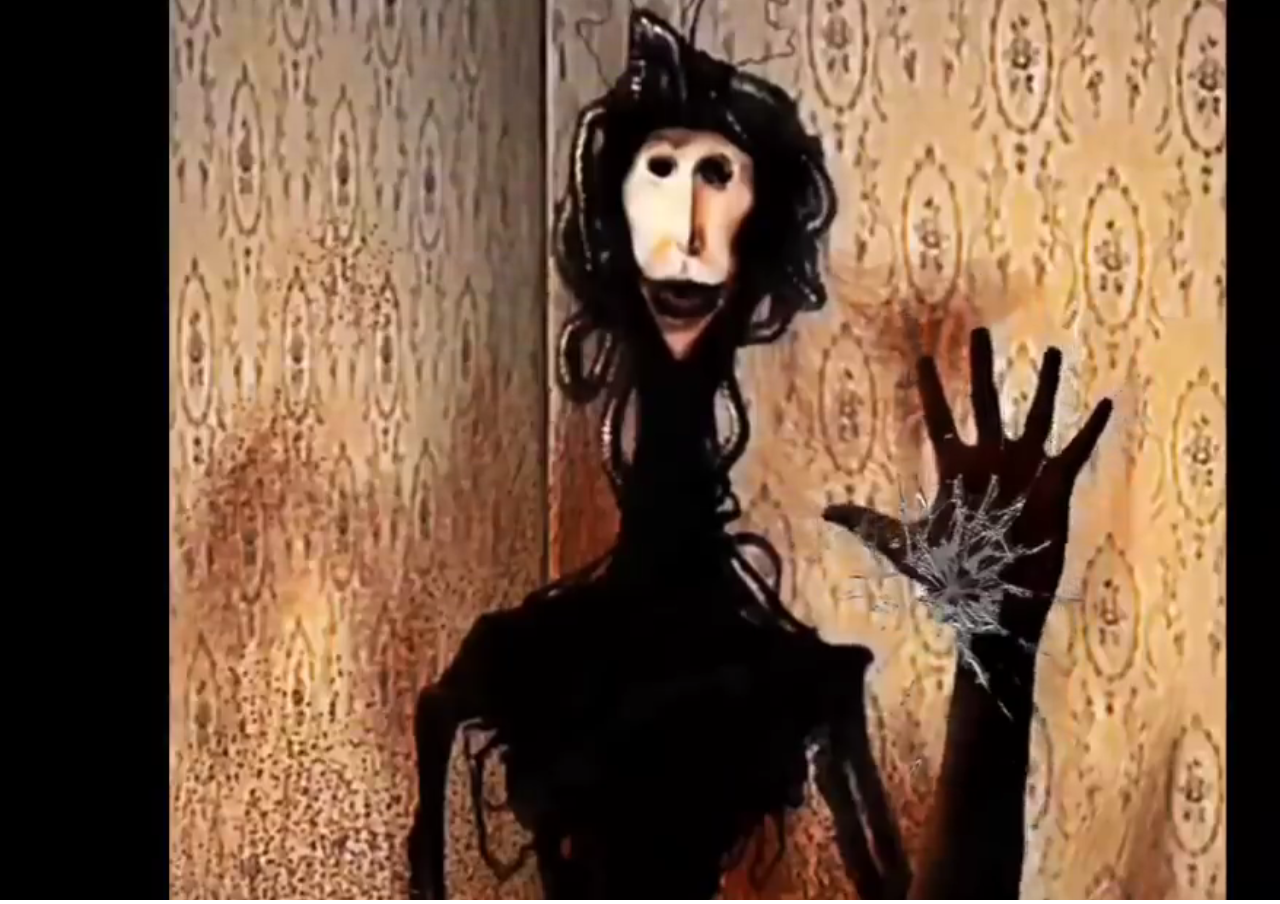
==== ojos.html @ c1932ab9 "Add files via upload" ====
<!DOCTYPE html>
<html lang="en">
<head>
    <link rel="stylesheet" href="ojos.css">
    <meta charset="UTF-8">
    <meta name="viewport" content="width=device-width, initial-scale=1.0">
    <title></title>
</head>
<body>
    <video class="video" autoplay loop muted>
    <source src="[CONCEPT] TOE1.mp4" type="video/mp4">
    </video>
</body>
</html>
---- ojos.css ----
body, html {
    margin: 0%;
    padding: 0%;
    width: auto;
    height: 100%;
    overflow: hidden;
}

.video {
    margin: 0px 0px 0px 67px
    text-align: center;
    width: 1400px;
    height: 100%;
    object-fit: cover;

}
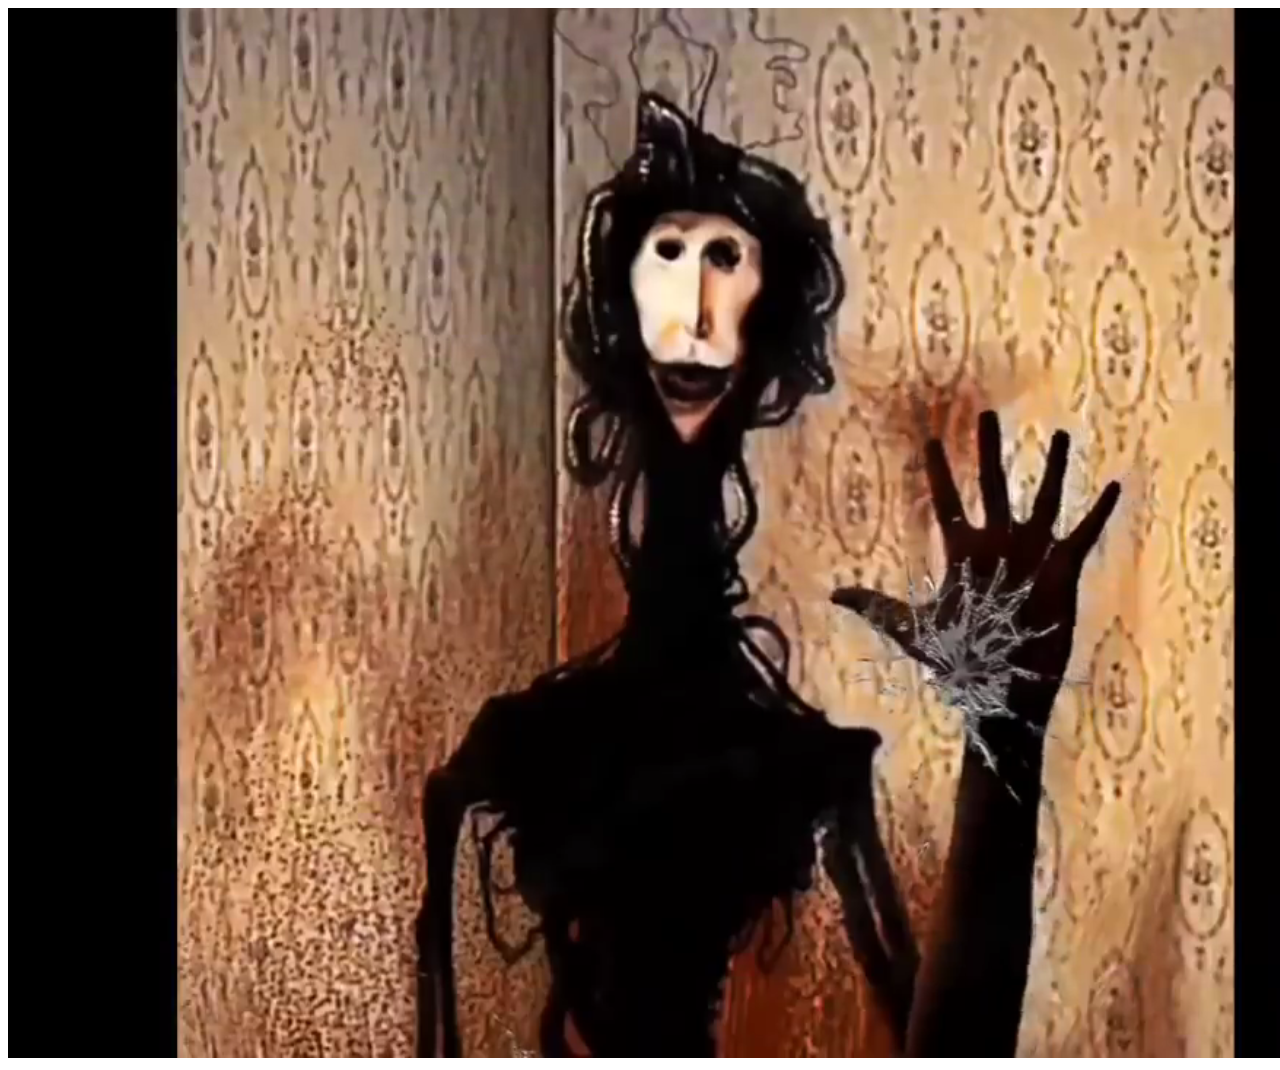
==== commit 006ee505: "Add files via upload" ====
--- a/ojos.html
+++ b/ojos.html
@@ -1,14 +1,22 @@
 <!DOCTYPE html>
 <html lang="en">
 <head>
+    <link rel="stylesheet" href="todos.css">
     <link rel="stylesheet" href="ojos.css">
     <meta charset="UTF-8">
     <meta name="viewport" content="width=device-width, initial-scale=1.0">
     <title></title>
 </head>
 <body>
+    <section class="home">
+    <div class="in-flex"></div>
+    <div class="in in-flex">
+    <div>
     <video class="video" autoplay loop muted>
     <source src="[CONCEPT] TOE1.mp4" type="video/mp4">
     </video>
+    </div>
+    </div>
+    </section>
 </body>
 </html>--- a/ojos.css
+++ b/ojos.css
@@ -1,16 +1,10 @@
-body, html {
-    margin: 0%;
-    padding: 0%;
-    width: auto;
-    height: 100%;
-    overflow: hidden;
-}
-
 .video {
     margin: 0px 0px 0px 67px
     text-align: center;
     width: 1400px;
-    height: 100%;
-    object-fit: cover;
+    height: auto;
+    padding: 0%
+    hidden: fixed;
+
 
 }